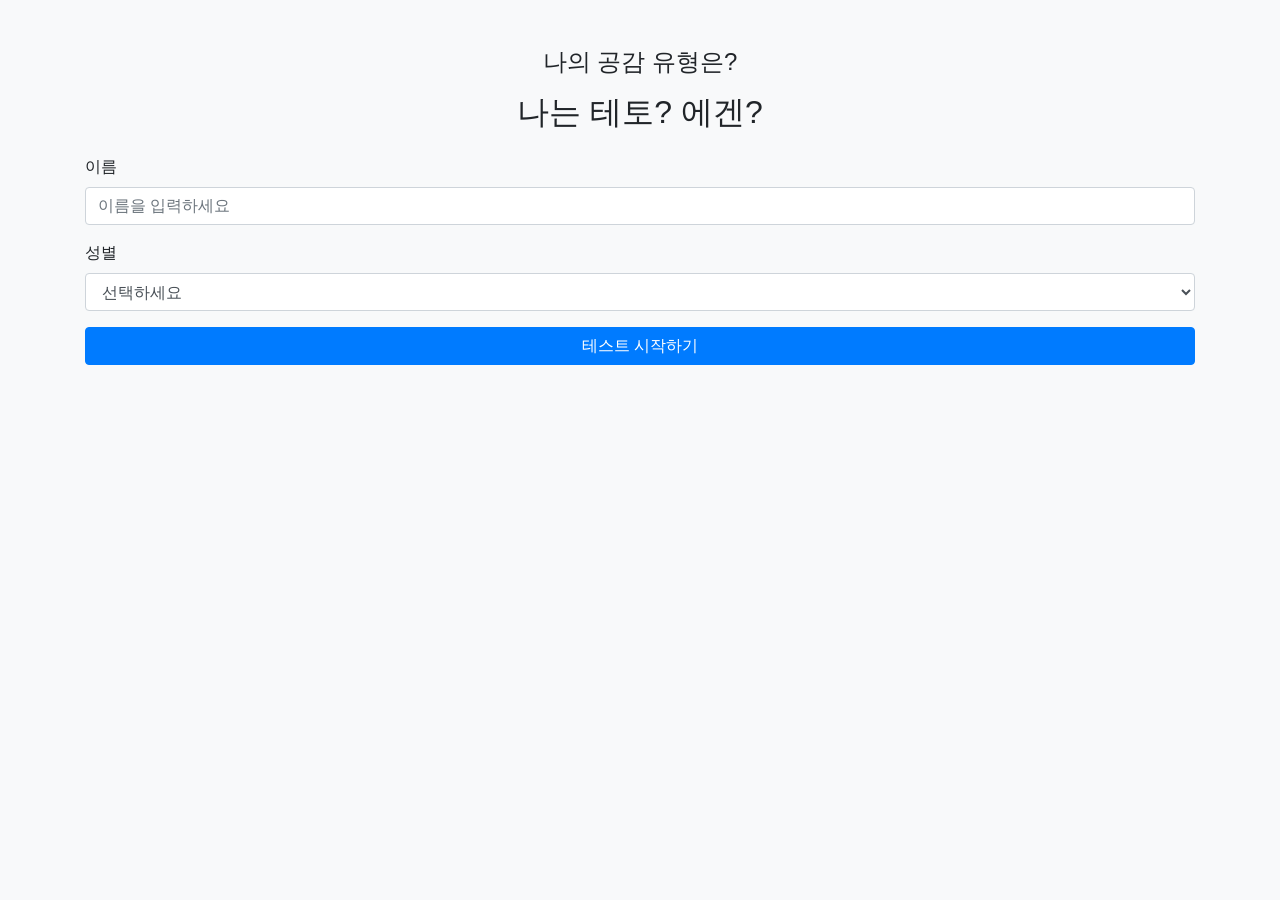
==== index.html @ 2b10d204 "f" ====
<!DOCTYPE html>
<html lang="ko">
<head>
    <meta charset="UTF-8">
    <meta name="viewport" content="width=device-width, initial-scale=1.0">
    <title>테토 vs 에겐 테스트</title>
    <link rel="stylesheet" href="https://cdn.jsdelivr.net/npm/bootstrap@4.5.3/dist/css/bootstrap.min.css">
    <style>
        body {
            background-color: #f8f9fa;
            font-family: 'Noto Sans KR', sans-serif;
        }
        .btn-answer {
            width: 100%;
            white-space: normal;
        }
        .question, .result {
            max-width: 600px;
            margin: auto;
        }
        .result img {
            width: 200px;
            height: 200px;
            object-fit: cover;
            border-radius: 50%;
            display: block;
            margin: 20px auto;
        }
    </style>
</head>
<body class="container">
<p class="text-center mt-5 h4">나의 공감 유형은?</p>
<article class="start">
    <h2 class="text-center mt-3">나는 테토? 에겐?</h2>
    <div class="form-group mt-4">
        <label for="name">이름</label>
        <input type="text" class="form-control" id="name" placeholder="이름을 입력하세요">
    </div>
    <div class="form-group">
        <label for="gender">성별</label>
        <select class="form-control" id="gender">
            <option value="">선택하세요</option>
            <option value="남">남성</option>
            <option value="여">여성</option>
        </select>
    </div>
    <button type="button" class="btn btn-primary mt-3 btn-block" onclick='start();'>테스트 시작하기</button>
</article>

<article class="question" style="display:none;">
    <div class="progress mt-5">
        <div class="progress-bar" role="progressbar" style="width: calc(100/10*1%)"></div>
    </div>
    <h4 id="title" class="text-center mt-5">문제</h4>
    <input id="type" type="hidden" value="TF">
    <button id="A" type="button" class="btn-answer btn btn-outline-primary mt-4">A</button>
    <button id="B" type="button" class="btn-answer btn btn-outline-secondary mt-2">B</button>
</article>

<article class="result" style="display:none;">
    <h2 class="text-center mt-5">당신의 결과는?</h2>
    <img id="resultImage" src="" alt="유형 이미지">
    <h3 id="resultText" class="text-center mt-3"></h3>
    <p class="text-center" id="resultDesc"></p>
</article>

<input type="hidden" id="TF" value="0">
<script>
    var num = 1;
    var q = {
        1: {"title": "회사에서 후배가 실수했는데 울고 있음 (난 곧 회의 들어가야 함)", "type": "TF", "A": "‘울 시간에 정리부터 하지…’라고 생각하며 회의실로 감", "B": "“괜찮아? 우리 회의 끝나고 얘기하자”라고 속삭이며 토닥임"},
        2: {"title": "친구가 단톡방에 ‘나 요즘 너무 외롭다…’라고 보냄 (다들 읽씹 중)", "type": "TF", "A": "‘음… 감정 어필인가? 괜히 반응했다가 부담될 수도 있으니 일단 관망", "B": "“무슨 일 있었어?”라고 개인톡 걸고 걱정됨"},
        3: {"title": "친구가 연애 얘기하다 울먹이며 '나만 애정결핍인가봐'라고 말함", "type": "TF", "A": "“그건 성향이야. 애착 유형 분석은 해봤어?”", "B": "“그 기분 나도 알아… 공허하지?”"},
        4: {"title": "카톡 잘 못 했더니 친구가 '요즘 너 좀 변한 것 같아'라고 함", "type": "TF", "A": "“지금 내 상황도 좀 이해해줘.”", "B": "‘헉 내가 소홀했나…’ 미안해서 바로 장문카톡 씀"},
        5: {"title": "친구가 SNS에 눈물 셀카랑 함께 '버티기 힘들다' 올림", "type": "TF", "A": "‘이건 걱정인가 연출인가…’ 결국 반응 안 함", "B": "“너무 걱정돼… 얘기해줘”라고 DM함"},
        6: {"title": "연인이 '너 말투가 너무 차가워'라고 말할 때", "type": "TF", "A": "“그건 말투고, 의도는 전혀 그런 게 아니야.”", "B": "“미안해… 상처 줬다면 고칠게.”"},
        7: {"title": "친구가 헤어진 연인 얘기를 네 번째 반복 중", "type": "TF", "A": "“야 이제 좀 잊을 때 되지 않았냐…”", "B": "“아직 그 말이 계속 맴도는구나…”"},
        8: {"title": "카페에서 친구가 조용히 '나 좀 우울한가 봐'라고 말함", "type": "TF", "A": "“뭐 때문에 그런지 구체적으로 말해줄 수 있어?”", "B": "“그렇게 말하는 거 자체가 많이 힘든 거야…”"},
        9: {"title": "단체방에 생일 축하를 아무도 안 하고 있는 상황", "type": "TF", "A": "“이건 분위기상 그냥 넘어가도 되겠지…”", "B": "“헉 민망하겠다… 내가 먼저 보내야지”"},
        10: {"title": "결혼식장에서 신부가 편지 읽다가 울음 터뜨림", "type": "TF", "A": "‘어우 민망해… 너무 연출같아’ 하며 물만 마심", "B": "같이 눈물 고이며 ‘왜 울컥하지…’"}
    };

    const resultMap = {
        "테토남": {
            img: "img/tm.png",
            desc: "논리적인 사고와 이성적인 판단이 강한 테토남! 감정보다 문제 해결에 집중하는 편이에요."
        },
        "테토녀": {
            img: "img/tw.png",
            desc: "분석적이고 실용적인 사고를 가진 테토녀! 공감보다 팩트와 논리를 중시해요."
        },
        "에겐남": {
            img: "img/fm.png",
            desc: "따뜻하고 공감이 풍부한 에겐남! 누군가의 마음을 알아차리는 데 탁월해요."
        },
        "에겐녀": {
            img: "img/fw.png",
            desc: "감정을 섬세하게 읽고 함께 아파할 줄 아는 에겐녀! 감정의 바다에서 누구보다 깊이 헤엄쳐요."
        }
    };

    function start() {
        const name = document.getElementById("name").value;
        const gender = document.getElementById("gender").value;
        if (!name || !gender) {
            alert("이름과 성별을 모두 입력해 주세요!");
            return;
        }
        document.querySelector(".start").style.display = "none";
        document.querySelector(".question").style.display = "block";
        next();
    }

    document.getElementById("A").addEventListener("click", function() {
        var type = document.getElementById("type").value;
        var value = parseInt(document.getElementById(type).value);
        document.getElementById(type).value = value + 1;
        next();
    });

    document.getElementById("B").addEventListener("click", function() {
        next();
    });

    function next() {
        if (num > 10) {
            document.querySelector(".question").style.display = "none";
            document.querySelector(".result").style.display = "block";
            var score = parseInt(document.getElementById("TF").value);
            var gender = document.getElementById("gender").value;
            var key = (score >= 6 ? "테토" : "에겐") + (gender === "남" ? "남" : "녀");
            document.getElementById("resultText").innerText = key;
            document.getElementById("resultImage").src = resultMap[key].img;
            document.getElementById("resultDesc").innerText = resultMap[key].desc;
        } else {
            var question = q[num];
            document.querySelector(".progress-bar").style.width = `calc(100/10*${num}%)`;
            document.getElementById("title").innerText = question.title;
            document.getElementById("type").value = question.type;
            document.getElementById("A").innerText = question.A;
            document.getElementById("B").innerText = question.B;
            num++;
        }
    }
</script>
</body>
</html>
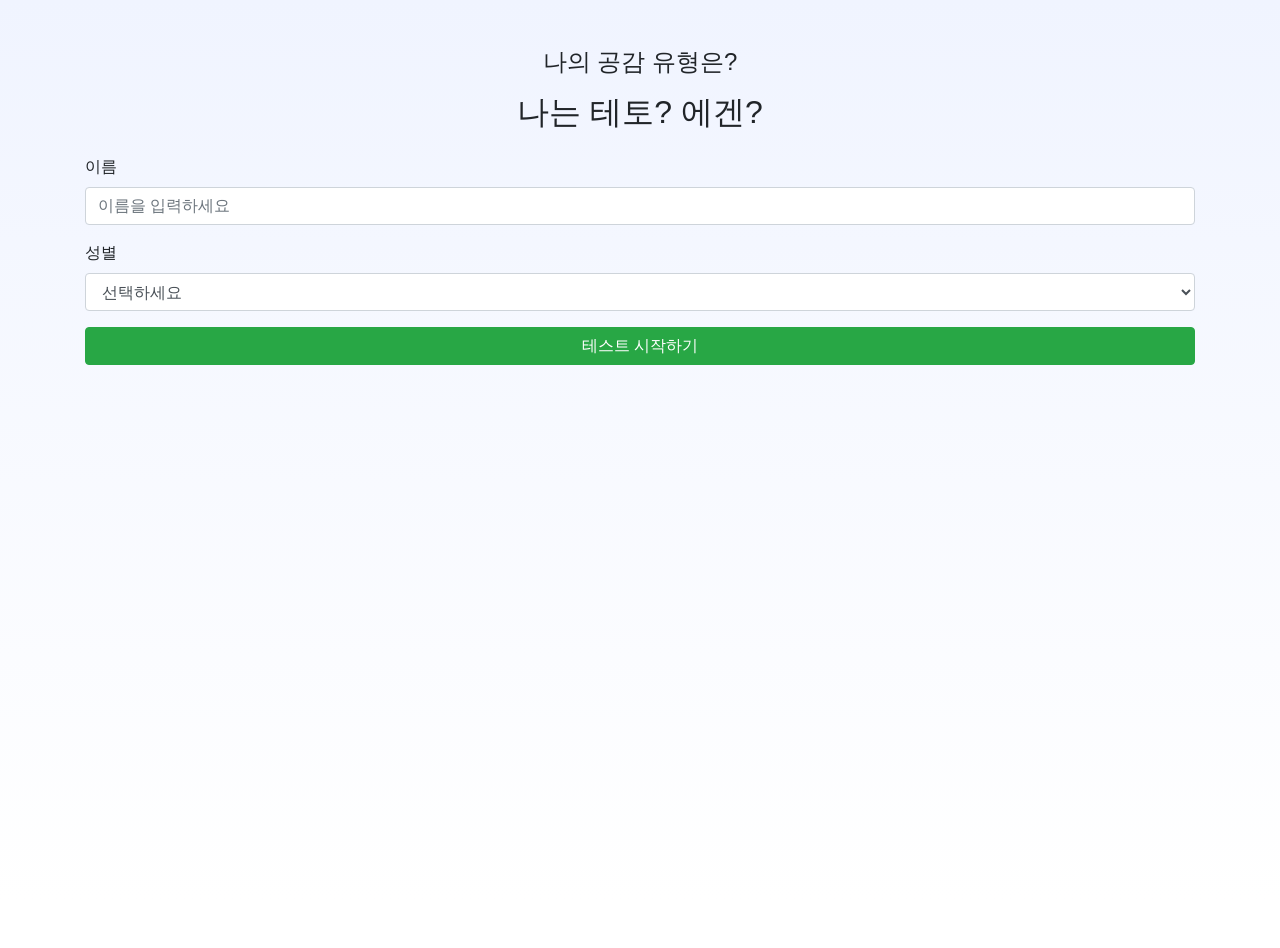
==== commit bdd009d8: "f" ====
--- a/index.html
+++ b/index.html
@@ -7,8 +7,14 @@
     <link rel="stylesheet" href="https://cdn.jsdelivr.net/npm/bootstrap@4.5.3/dist/css/bootstrap.min.css">
     <style>
         body {
-            background-color: #f8f9fa;
+            background: linear-gradient(to bottom, #f0f4ff, #ffffff);
             font-family: 'Noto Sans KR', sans-serif;
+            min-height: 100vh;
+            background-attachment: fixed;
+            background-size: cover;
+            background-repeat: no-repeat;
+            background-position: center;
+            padding-bottom: 40px;
         }
         .btn-answer {
             width: 100%;
@@ -18,6 +24,13 @@
             max-width: 600px;
             margin: auto;
         }
+        .result {
+            background: #ffffffcc;
+            border-radius: 20px;
+            padding: 30px;
+            box-shadow: 0 4px 20px rgba(0, 0, 0, 0.1);
+            animation: fadeInUp 1s ease;
+        }
         .result img {
             width: 200px;
             height: 200px;
@@ -25,6 +38,48 @@
             border-radius: 50%;
             display: block;
             margin: 20px auto;
+            box-shadow: 0 4px 12px rgba(0, 0, 0, 0.2);
+        }
+        #userResult {
+            font-size: 1.6rem;
+            font-weight: bold;
+            color: #343a40;
+        }
+        #resultText {
+            font-size: 2rem;
+            font-weight: 700;
+            color: #007bff;
+        }
+        #resultDesc {
+            white-space: pre-line;
+            font-size: 1rem;
+            margin-top: 20px;
+            color: #555;
+        }
+        #scorePercent {
+            font-size: 1.1rem;
+            font-weight: 500;
+            color: #666;
+            margin-top: 20px;
+        }
+        .fade-in {
+            animation: fadeInUp 0.8s ease both;
+        }
+        #hashtags {
+            font-size: 0.95rem;
+            margin-top: 20px;
+            text-align: center;
+            color: #999;
+        }
+        @keyframes fadeInUp {
+            from {
+                opacity: 0;
+                transform: translate3d(0, 20px, 0);
+            }
+            to {
+                opacity: 1;
+                transform: translate3d(0, 0, 0);
+            }
         }
     </style>
 </head>
@@ -44,7 +99,7 @@
             <option value="여">여성</option>
         </select>
     </div>
-    <button type="button" class="btn btn-primary mt-3 btn-block" onclick='start();'>테스트 시작하기</button>
+    <button type="button" class="btn btn-success mt-3 btn-block" onclick='start();'>테스트 시작하기</button>
 </article>
 
 <article class="question" style="display:none;">
@@ -58,90 +113,25 @@
 </article>
 
 <article class="result" style="display:none;">
-    <h2 class="text-center mt-5">당신의 결과는?</h2>
+    <h2 class="text-center mt-5" id="userResult"></h2>
     <img id="resultImage" src="" alt="유형 이미지">
     <h3 id="resultText" class="text-center mt-3"></h3>
     <p class="text-center" id="resultDesc"></p>
+    <div class="mt-4">
+        <label class="font-weight-bold">테토 퍼센트</label>
+        <div class="progress mb-2">
+            <div id="tehtoBar" class="progress-bar bg-info" role="progressbar" style="width: 0%">0%</div>
+        </div>
+        <label class="font-weight-bold">에겐 퍼센트</label>
+        <div class="progress">
+            <div id="egenBar" class="progress-bar bg-warning" role="progressbar" style="width: 0%">0%</div>
+        </div>
+    </div>
+    <p class="text-center mt-3" id="scorePercent"></p>
+    <div id="hashtags"></div>
 </article>
 
 <input type="hidden" id="TF" value="0">
-<script>
-    var num = 1;
-    var q = {
-        1: {"title": "회사에서 후배가 실수했는데 울고 있음 (난 곧 회의 들어가야 함)", "type": "TF", "A": "‘울 시간에 정리부터 하지…’라고 생각하며 회의실로 감", "B": "“괜찮아? 우리 회의 끝나고 얘기하자”라고 속삭이며 토닥임"},
-        2: {"title": "친구가 단톡방에 ‘나 요즘 너무 외롭다…’라고 보냄 (다들 읽씹 중)", "type": "TF", "A": "‘음… 감정 어필인가? 괜히 반응했다가 부담될 수도 있으니 일단 관망", "B": "“무슨 일 있었어?”라고 개인톡 걸고 걱정됨"},
-        3: {"title": "친구가 연애 얘기하다 울먹이며 '나만 애정결핍인가봐'라고 말함", "type": "TF", "A": "“그건 성향이야. 애착 유형 분석은 해봤어?”", "B": "“그 기분 나도 알아… 공허하지?”"},
-        4: {"title": "카톡 잘 못 했더니 친구가 '요즘 너 좀 변한 것 같아'라고 함", "type": "TF", "A": "“지금 내 상황도 좀 이해해줘.”", "B": "‘헉 내가 소홀했나…’ 미안해서 바로 장문카톡 씀"},
-        5: {"title": "친구가 SNS에 눈물 셀카랑 함께 '버티기 힘들다' 올림", "type": "TF", "A": "‘이건 걱정인가 연출인가…’ 결국 반응 안 함", "B": "“너무 걱정돼… 얘기해줘”라고 DM함"},
-        6: {"title": "연인이 '너 말투가 너무 차가워'라고 말할 때", "type": "TF", "A": "“그건 말투고, 의도는 전혀 그런 게 아니야.”", "B": "“미안해… 상처 줬다면 고칠게.”"},
-        7: {"title": "친구가 헤어진 연인 얘기를 네 번째 반복 중", "type": "TF", "A": "“야 이제 좀 잊을 때 되지 않았냐…”", "B": "“아직 그 말이 계속 맴도는구나…”"},
-        8: {"title": "카페에서 친구가 조용히 '나 좀 우울한가 봐'라고 말함", "type": "TF", "A": "“뭐 때문에 그런지 구체적으로 말해줄 수 있어?”", "B": "“그렇게 말하는 거 자체가 많이 힘든 거야…”"},
-        9: {"title": "단체방에 생일 축하를 아무도 안 하고 있는 상황", "type": "TF", "A": "“이건 분위기상 그냥 넘어가도 되겠지…”", "B": "“헉 민망하겠다… 내가 먼저 보내야지”"},
-        10: {"title": "결혼식장에서 신부가 편지 읽다가 울음 터뜨림", "type": "TF", "A": "‘어우 민망해… 너무 연출같아’ 하며 물만 마심", "B": "같이 눈물 고이며 ‘왜 울컥하지…’"}
-    };
-
-    const resultMap = {
-        "테토남": {
-            img: "img/tm.png",
-            desc: "논리적인 사고와 이성적인 판단이 강한 테토남! 감정보다 문제 해결에 집중하는 편이에요."
-        },
-        "테토녀": {
-            img: "img/tw.png",
-            desc: "분석적이고 실용적인 사고를 가진 테토녀! 공감보다 팩트와 논리를 중시해요."
-        },
-        "에겐남": {
-            img: "img/fm.png",
-            desc: "따뜻하고 공감이 풍부한 에겐남! 누군가의 마음을 알아차리는 데 탁월해요."
-        },
-        "에겐녀": {
-            img: "img/fw.png",
-            desc: "감정을 섬세하게 읽고 함께 아파할 줄 아는 에겐녀! 감정의 바다에서 누구보다 깊이 헤엄쳐요."
-        }
-    };
-
-    function start() {
-        const name = document.getElementById("name").value;
-        const gender = document.getElementById("gender").value;
-        if (!name || !gender) {
-            alert("이름과 성별을 모두 입력해 주세요!");
-            return;
-        }
-        document.querySelector(".start").style.display = "none";
-        document.querySelector(".question").style.display = "block";
-        next();
-    }
-
-    document.getElementById("A").addEventListener("click", function() {
-        var type = document.getElementById("type").value;
-        var value = parseInt(document.getElementById(type).value);
-        document.getElementById(type).value = value + 1;
-        next();
-    });
-
-    document.getElementById("B").addEventListener("click", function() {
-        next();
-    });
-
-    function next() {
-        if (num > 10) {
-            document.querySelector(".question").style.display = "none";
-            document.querySelector(".result").style.display = "block";
-            var score = parseInt(document.getElementById("TF").value);
-            var gender = document.getElementById("gender").value;
-            var key = (score >= 6 ? "테토" : "에겐") + (gender === "남" ? "남" : "녀");
-            document.getElementById("resultText").innerText = key;
-            document.getElementById("resultImage").src = resultMap[key].img;
-            document.getElementById("resultDesc").innerText = resultMap[key].desc;
-        } else {
-            var question = q[num];
-            document.querySelector(".progress-bar").style.width = `calc(100/10*${num}%)`;
-            document.getElementById("title").innerText = question.title;
-            document.getElementById("type").value = question.type;
-            document.getElementById("A").innerText = question.A;
-            document.getElementById("B").innerText = question.B;
-            num++;
-        }
-    }
-</script>
+<script src="script.js"></script>
 </body>
 </html>
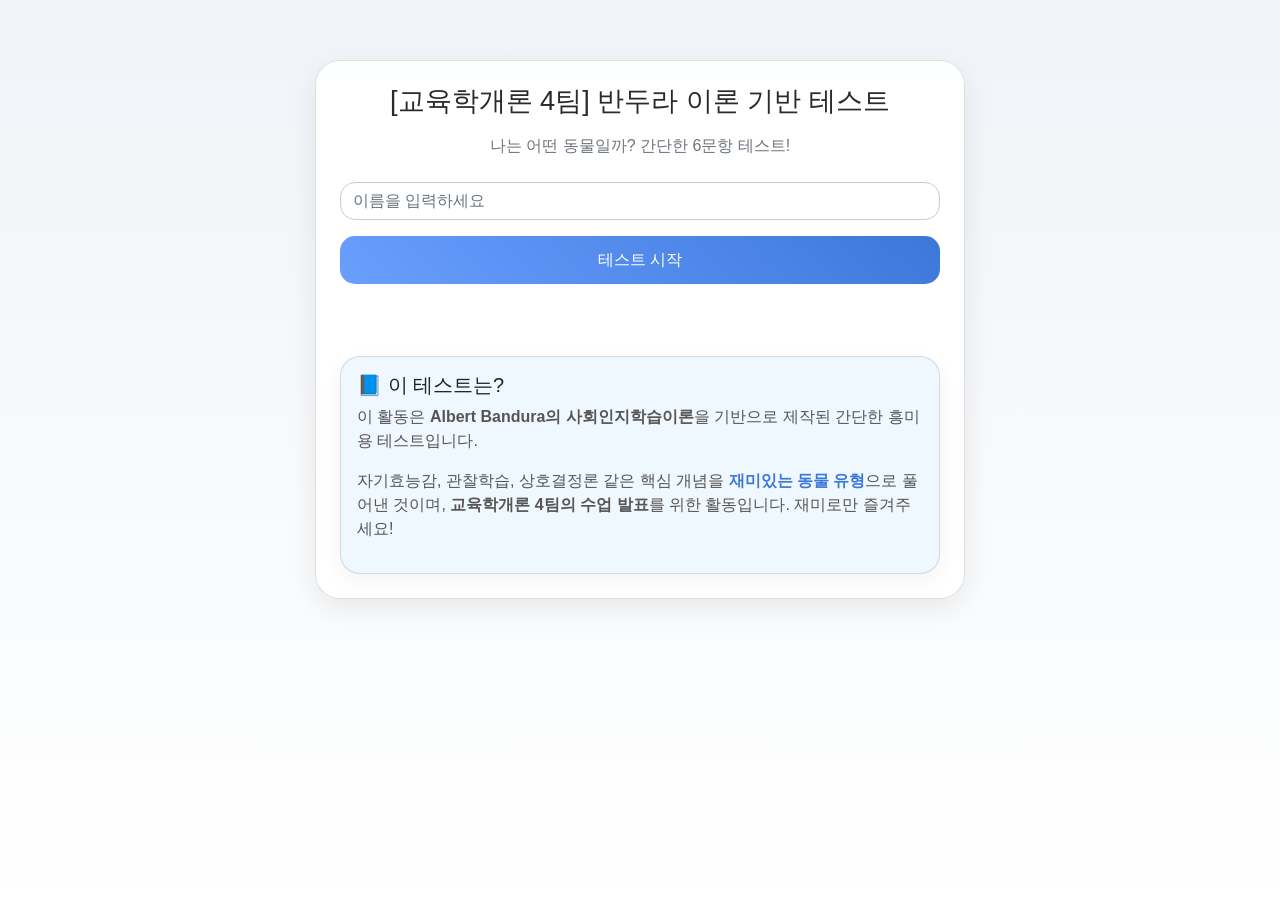
==== commit c7c79fad: "dd" ====
--- a/index.html
+++ b/index.html
@@ -3,135 +3,218 @@
 <head>
     <meta charset="UTF-8">
     <meta name="viewport" content="width=device-width, initial-scale=1.0">
-    <title>테토 vs 에겐 테스트</title>
+    <title>반두라 동물유형 테스트</title>
     <link rel="stylesheet" href="https://cdn.jsdelivr.net/npm/bootstrap@4.5.3/dist/css/bootstrap.min.css">
     <style>
         body {
-            background: linear-gradient(to bottom, #f0f4ff, #ffffff);
-            font-family: 'Noto Sans KR', sans-serif;
+            font-family: 'Pretendard', sans-serif;
+            background: linear-gradient(to bottom, #f0f4f8, #ffffff);
             min-height: 100vh;
-            background-attachment: fixed;
-            background-size: cover;
-            background-repeat: no-repeat;
-            background-position: center;
-            padding-bottom: 40px;
-        }
-        .btn-answer {
-            width: 100%;
-            white-space: normal;
-        }
-        .question, .result {
-            max-width: 600px;
-            margin: auto;
-        }
-        .result {
-            background: #ffffffcc;
-            border-radius: 20px;
-            padding: 30px;
-            box-shadow: 0 4px 20px rgba(0, 0, 0, 0.1);
-            animation: fadeInUp 1s ease;
-        }
-        .result img {
-            width: 200px;
-            height: 200px;
-            object-fit: cover;
-            border-radius: 50%;
-            display: block;
-            margin: 20px auto;
-            box-shadow: 0 4px 12px rgba(0, 0, 0, 0.2);
-        }
-        #userResult {
-            font-size: 1.6rem;
-            font-weight: bold;
-            color: #343a40;
-        }
-        #resultText {
-            font-size: 2rem;
-            font-weight: 700;
-            color: #007bff;
-        }
-        #resultDesc {
-            white-space: pre-line;
-            font-size: 1rem;
-            margin-top: 20px;
-            color: #555;
-        }
-        #scorePercent {
-            font-size: 1.1rem;
-            font-weight: 500;
-            color: #666;
-            margin-top: 20px;
-        }
-        .fade-in {
-            animation: fadeInUp 0.8s ease both;
-        }
-        #hashtags {
+            margin: 0;
+            padding: 20px 0 40px 0;
+        }
+                #hashtags {
             font-size: 0.95rem;
             margin-top: 20px;
             text-align: center;
             color: #999;
         }
+
+        .container-card {
+            max-width: 650px;
+            margin: 40px auto;
+        }
+
+        /* 카드 공통 */
+        .card {
+            border-radius: 25px;
+            padding: 25px 30px;
+            box-shadow: 0 10px 30px rgba(0,0,0,0.08);
+            background: #ffffffee;
+            transition: all 0.3s ease;
+        }
+        .card:hover {
+            box-shadow: 0 12px 35px rgba(0,0,0,0.12);
+        }
+
+        /* 시작 카드 */
+        .start h3 {
+            font-size: 1.7rem;
+            color: #2a2a2a;
+        }
+        .start p {
+            font-size: 1rem;
+            color: #555;
+        }
+        .start input {
+            border-radius: 15px;
+            padding: 12px;
+            border: 1px solid #ccc;
+        }
+        .start button {
+            background: linear-gradient(45deg, #6a9eff, #3c78d8);
+            border: none;
+            border-radius: 15px;
+            color: #fff;
+            padding: 12px;
+            font-size: 1rem;
+            transition: 0.3s;
+        }
+        .start button:hover {
+            background: linear-gradient(45deg, #3c78d8, #1a4fa3);
+        }
+
+        /* 안내 박스 */
+        .start .card.mt-4 {
+            background: #f0f8ff;
+            border-radius: 20px;
+            box-shadow: 0 6px 20px rgba(0,0,0,0.05);
+        }
+        .start .highlight {
+            color: #3c78d8;
+            font-weight: bold;
+        }
+
+        /* 질문 카드 */
+        .question {
+            display: none;
+        }
+        .question .progress {
+            height: 22px;
+            border-radius: 12px;
+            overflow: hidden;
+            background: #e6f0ff;
+        }
+        .question .progress-bar {
+            background: #6a9eff;
+            font-weight: 500;
+            font-size: 0.95rem;
+            line-height: 22px;
+            color: #fff;
+            transition: width 0.3s ease;
+        }
+        .question button {
+            width: 100%;
+            padding: 15px;
+            margin-top: 15px;
+            border-radius: 15px;
+            font-size: 1rem;
+            border: none;
+            color: #fff;
+            cursor: pointer;
+            transition: 0.3s;
+        }
+        #A { background: #6a9eff; }
+        #A:hover { background: #3c78d8; }
+        #B { background: #ff7f50; }
+        #B:hover { background: #ff5722; }
+
+        /* 결과 카드 */
+        .result {
+            display: none;
+            background: linear-gradient(135deg, #ffffff, #e0f7ff);
+            border-radius: 25px;
+            box-shadow: 0 12px 35px rgba(0,0,0,0.1);
+        }
+        .result h2, .result h3 {
+            text-align: center;
+            color: #333;
+        }
+        .result h2 {
+            font-size: 1.8rem;
+            font-weight: bold;
+        }
+        .result h3 {
+            font-size: 1.5rem;
+            margin-top: 15px;
+        }
+        .result img {
+            display: block;
+            margin: 20px auto;
+            width: 200px;
+            height: 200px;
+            border-radius: 50%;
+            object-fit: cover;
+            box-shadow: 0 6px 20px rgba(0,0,0,0.1);
+        }
+        .result p {
+            font-size: 1rem;
+            color: #555;
+            text-align: center;
+            margin-top: 15px;
+        }
+        .result .card.mt-4 {
+            background: #f0f8ff;
+            border-radius: 20px;
+            box-shadow: 0 6px 20px rgba(0,0,0,0.05);
+        }
+
+        /* 애니메이션 */
+        .fade-in {
+            animation: fadeInUp 0.8s ease both;
+        }
         @keyframes fadeInUp {
-            from {
-                opacity: 0;
-                transform: translate3d(0, 20px, 0);
-            }
-            to {
-                opacity: 1;
-                transform: translate3d(0, 0, 0);
-            }
+            from { opacity:0; transform: translateY(20px);}
+            to { opacity:1; transform: translateY(0);}
         }
     </style>
 </head>
-<body class="container">
-<p class="text-center mt-5 h4">나의 공감 유형은?</p>
-<article class="start">
-    <h2 class="text-center mt-3">나는 테토? 에겐?</h2>
-    <div class="form-group mt-4">
-        <label for="name">이름</label>
-        <input type="text" class="form-control" id="name" placeholder="이름을 입력하세요">
+<body>
+
+<div class="container-card">
+
+    <!-- 시작 카드 -->
+    <div class="card p-4 start">
+        <h3 class="text-center mb-3">[교육학개론 4팀] 반두라 이론 기반 테스트</h3>
+        <p class="text-center text-muted mb-4">나는 어떤 동물일까? 간단한 6문항 테스트!</p>
+        <div class="form-group">
+            <input type="text" class="form-control" id="name" placeholder="이름을 입력하세요">
+        </div>
+        <button class="btn btn-primary btn-block" onclick="start();">테스트 시작</button>
+        <br><br>
+        <!-- 안내 박스 -->
+        <div class="card mt-4 p-3 fade-in">
+            <h5>📘 이 테스트는?</h5>
+            <p>이 활동은 <strong>Albert Bandura의 사회인지학습이론</strong>을 기반으로 제작된 간단한 흥미용 테스트입니다.</p>
+            <p>자기효능감, 관찰학습, 상호결정론 같은 핵심 개념을
+                <span class="highlight">재미있는 동물 유형</span>으로 풀어낸 것이며,
+                <strong>교육학개론 4팀의 수업 발표</strong>를 위한 활동입니다. 재미로만 즐겨주세요! </p>
+        </div>
     </div>
-    <div class="form-group">
-        <label for="gender">성별</label>
-        <select class="form-control" id="gender">
-            <option value="">선택하세요</option>
-            <option value="남">남성</option>
-            <option value="여">여성</option>
-        </select>
+
+    <!-- 질문 카드 -->
+    <div class="card p-4 question">
+        <div class="progress mb-3">
+            <div class="progress-bar bg-info" role="progressbar" style="width:0%"></div>
+        </div>
+        <h4 id="title" class="text-center mb-4">질문</h4>
+
+        <input type="hidden" id="lion" value="0">
+        <input type="hidden" id="giraffe" value="0">
+        <input type="hidden" id="otter" value="0">
+        <input type="hidden" id="owl" value="0">
+
+        <button id="A" class="btn btn-outline-primary btn-answer"></button>
+        <button id="B" class="btn btn-outline-secondary btn-answer"></button>
     </div>
-    <button type="button" class="btn btn-success mt-3 btn-block" onclick='start();'>테스트 시작하기</button>
-</article>
-
-<article class="question" style="display:none;">
-    <div class="progress mt-5">
-        <div class="progress-bar" role="progressbar" style="width: calc(100/10*1%)"></div>
+
+    <!-- 결과 카드 -->
+    <div class="card p-4 result fade-in">
+        <h2 class="text-center mt-5" id="userResult"></h2>
+        <img id="resultImage" src="" alt="유형 이미지">
+        <h3 id="resultText" class="text-center mt-3"></h3>
+        <p id="resultDesc" class="text-center fade-in"></p>
+        <p id="hashtags" class="fade-in"></p>
+
+        <div class="card mt-4 p-3 fade-in">
+            <h5>💡 재미있으셨나요?</h5>
+            지금 해본 테스트는 오늘 교육학개론 수업에서 발표할 반두라의 이론을 미리 체험해 보는 활동이었습니다.<br>
+            오늘 발표에서는 반두라의 이론에 대해 함께 탐구해보고자 합니다.
+        </div>
     </div>
-    <h4 id="title" class="text-center mt-5">문제</h4>
-    <input id="type" type="hidden" value="TF">
-    <button id="A" type="button" class="btn-answer btn btn-outline-primary mt-4">A</button>
-    <button id="B" type="button" class="btn-answer btn btn-outline-secondary mt-2">B</button>
-</article>
-
-<article class="result" style="display:none;">
-    <h2 class="text-center mt-5" id="userResult"></h2>
-    <img id="resultImage" src="" alt="유형 이미지">
-    <h3 id="resultText" class="text-center mt-3"></h3>
-    <p class="text-center" id="resultDesc"></p>
-    <div class="mt-4">
-        <label class="font-weight-bold">테토 퍼센트</label>
-        <div class="progress mb-2">
-            <div id="tehtoBar" class="progress-bar bg-info" role="progressbar" style="width: 0%">0%</div>
-        </div>
-        <label class="font-weight-bold">에겐 퍼센트</label>
-        <div class="progress">
-            <div id="egenBar" class="progress-bar bg-warning" role="progressbar" style="width: 0%">0%</div>
-        </div>
-    </div>
-    <p class="text-center mt-3" id="scorePercent"></p>
-    <div id="hashtags"></div>
-</article>
-
-<input type="hidden" id="TF" value="0">
-<script src="script.js"></script>
+
+</div>
+
+<script src="script3.js"></script>
 </body>
 </html>
